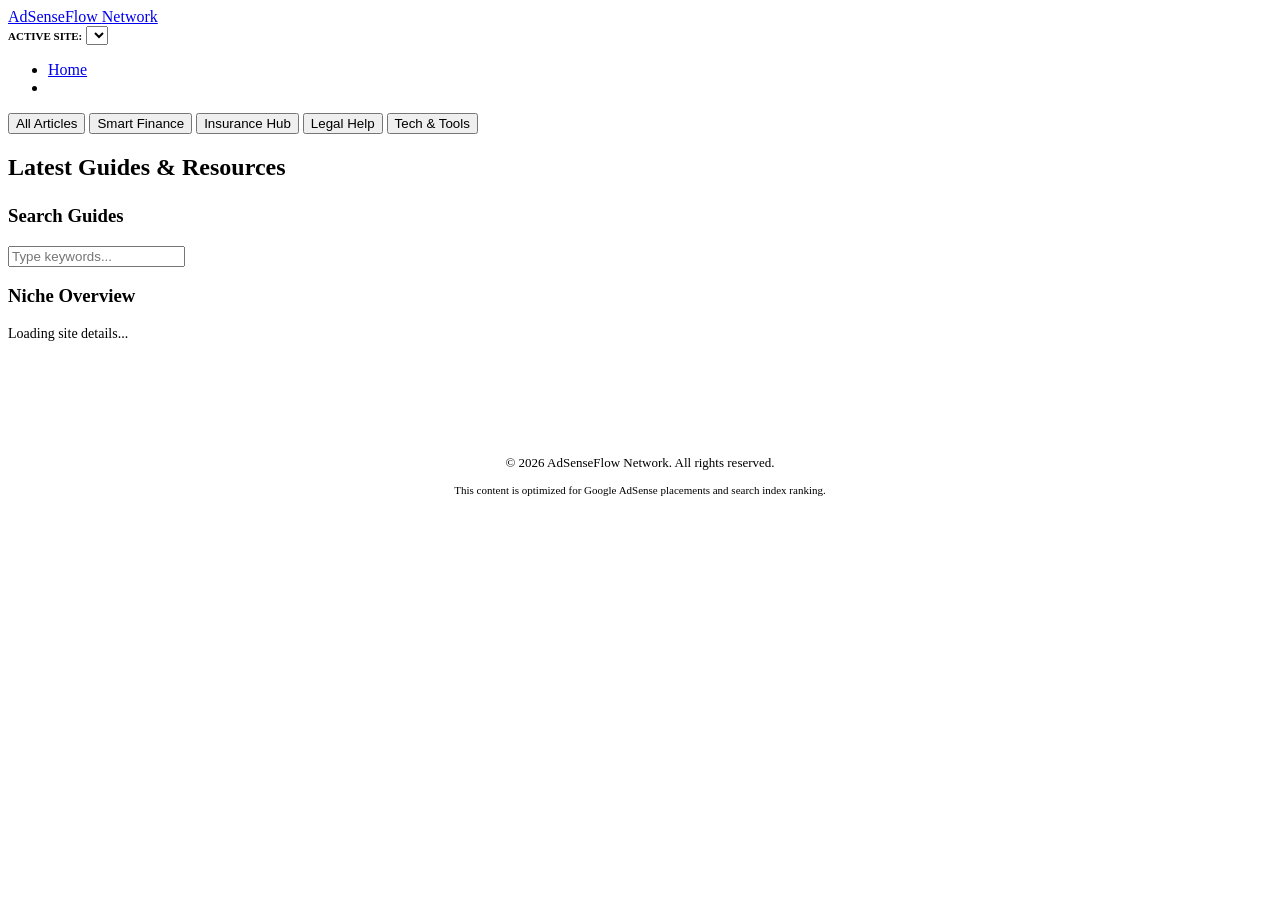
==== index.html @ 238f8517 "AutoPilot: update index.html" ====
<!DOCTYPE html>
<html lang="en">
<head>
  <meta charset="UTF-8">
  <meta name="viewport" content="width=device-width, initial-scale=1.0">
  <title>AdSenseFlow Network - Blog Portal</title>
  <link rel="stylesheet" href="blog.css">
  <link rel="preconnect" href="https://fonts.googleapis.com">
  <link rel="preconnect" href="https://fonts.gstatic.com" crossorigin>
  <link href="https://fonts.googleapis.com/css2?family=Inter:wght@400;500;600;700;800&display=swap" rel="stylesheet">
  <script src="data/keywords.js"></script>
  <script src="data/posts.js"></script>
  <script src="data/site-config.js" onerror="window.siteConfig=null;"></script>
</head>
<body>

  <!-- Blog Header -->
  <header>
    <div class="header-container">
      <a href="index.html" class="logo" id="site-logo">
        AdSenseFlow <span>Network</span>
      </a>

      <!-- Demo Tool: Toggle Between the 15 Network Sites -->
      <div class="site-selector-container">
        <span style="font-size: 11px; color: var(--text-muted); font-weight: 700;">ACTIVE SITE:</span>
        <select id="network-site-selector" class="site-select">
          <!-- Populated dynamically -->
        </select>
      </div>

      <nav>
        <ul class="nav-links">
          <li><a href="index.html">Home</a></li>
          <li><a href="admin.html" style="background: var(--secondary); color: white; padding: 6px 12px; border-radius: 6px; font-size: 13px;">Admin Panel</a></li>
        </ul>
      </nav>
    </div>
  </header>

  <!-- Main Grid Layout -->
  <main class="main-layout">
    <!-- Left Column: Posts List -->
    <section>
      <!-- Categories Filter -->
      <div class="category-filter" id="category-filter-container">
        <button class="cat-btn active" data-category="all">All Articles</button>
        <button class="cat-btn" data-category="finance">Smart Finance</button>
        <button class="cat-btn" data-category="insurance">Insurance Hub</button>
        <button class="cat-btn" data-category="legal">Legal Help</button>
        <button class="cat-btn" data-category="tech">Tech & Tools</button>
      </div>

      <h1 style="font-size: 24px; font-weight: 800; margin-bottom: 24px;" id="blog-category-heading">Latest Guides & Resources</h1>

      <!-- Posts Cards Grid -->
      <div class="posts-grid" id="posts-container">
        <!-- Loaded dynamically via JavaScript -->
      </div>
    </section>

    <!-- Right Column: Sidebar -->
    <aside class="sidebar">
      <!-- Search Widget -->
      <div class="widget search-widget">
        <h3 class="widget-title">Search Guides</h3>
        <input type="text" id="blog-search-input" placeholder="Type keywords...">
      </div>

      <!-- Top High-CPC Ad Slot -->
      <div class="adsense-placeholder sidebar-ad" id="sidebar-ad-slot">
        <!-- Dynamic Ad Banner -->
      </div>

      <!-- Niche Stats Widget -->
      <div class="widget">
        <h3 class="widget-title">Niche Overview</h3>
        <p style="font-size: 14px; color: var(--text-muted);" id="site-niche-description">
          Loading site details...
        </p>
      </div>
    </aside>
  </main>

  <footer style="text-align: center; padding: 40px 20px; border-top: 1px solid var(--border); color: var(--text-muted); font-size: 13px; background-color: white; margin-top: 60px;">
    <p>&copy; 2026 <span id="footer-site-name">AdSenseFlow Network</span>. All rights reserved.</p>
    <p style="margin-top: 8px; font-size: 11px;">This content is optimized for Google AdSense placements and search index ranking.</p>
  </footer>

  <!-- App logic script -->
  <script>
    // Global State
    let posts = [];
    let keywordsData = {};
    let currentSite = "";

    // Load DB Files
    try {
      const localPosts = JSON.parse(localStorage.getItem('local_generated_posts')) || [];
      posts = [...localPosts, ...(window.postsData || [])];
      keywordsData = window.keywordsData || {};
      
      initSelector();
      loadSite(currentSite);
    } catch (err) {
      console.error("Error loading blog data:", err);
    }

    // Initialize Network Selector
    function initSelector() {
      const selector = document.getElementById('network-site-selector');
      selector.innerHTML = "";
      
      // Get all 15 sites
      const allSites = [];
      Object.keys(keywordsData.user_assignments).forEach(user => {
        keywordsData.user_assignments[user].sites.forEach(siteName => {
          allSites.push({
            name: siteName,
            user: user,
            niche: keywordsData.user_assignments[user].niche
          });
        });
      });

      // Default site selection
      if (window.siteConfig && window.siteConfig.siteName) {
        currentSite = window.siteConfig.siteName;
        const selContainer = document.querySelector('.site-selector-container');
        if (selContainer) selContainer.style.display = 'none';
      } else {
        currentSite = localStorage.getItem('activeNetworkSite') || allSites[0].name;
      }

      allSites.forEach(s => {
        const opt = document.createElement('option');
        opt.value = s.name;
        opt.textContent = `${s.name} (${s.user})`;
        if (s.name === currentSite) opt.selected = true;
        selector.appendChild(opt);
      });

      selector.addEventListener('change', (e) => {
        currentSite = e.target.value;
        localStorage.setItem('activeNetworkSite', currentSite);
        loadSite(currentSite);
      });
    }

    // Load Specific Site Info and Posts
    function loadSite(siteName) {
      // Find site niche details
      let siteNiche = "finance";
      let siteUser = "User 1";
      Object.keys(keywordsData.user_assignments).forEach(user => {
        if (keywordsData.user_assignments[user].sites.includes(siteName)) {
          siteNiche = keywordsData.user_assignments[user].niche;
          siteUser = user;
        }
      });

      // Update Branding
      document.getElementById('site-logo').innerHTML = `${siteName.split(' ')[0]} <span>${siteName.split(' ').slice(1).join(' ') || 'Blog'}</span>`;
      document.getElementById('footer-site-name').textContent = siteName;
      document.getElementById('site-niche-description').innerHTML = `
        <strong>Niche:</strong> ${siteNiche.toUpperCase()}<br>
        <strong>Operator:</strong> ${siteUser} (US Resident)<br>
        <strong>Focus:</strong> High-CPC ad targets in the English-speaking market.
      `;

      // Load Site Ads
      renderSidebarAd(siteNiche);

      // Render Posts
      renderPosts(siteName);

      // Add Category Event Listeners
      const catButtons = document.querySelectorAll('.cat-btn');
      catButtons.forEach(btn => {
        btn.classList.remove('active');
        if (btn.dataset.category === 'all') btn.classList.add('active');
        
        btn.onclick = () => {
          catButtons.forEach(b => b.classList.remove('active'));
          btn.classList.add('active');
          renderPosts(siteName, btn.dataset.category);
        };
      });

      // Add Search Event Listener
      const searchInput = document.getElementById('blog-search-input');
      searchInput.oninput = (e) => {
        const query = e.target.value.toLowerCase();
        renderPosts(siteName, 'all', query);
      };
    }

    // Render Posts Cards
    function renderPosts(siteName, filterCategory = 'all', searchQuery = '') {
      const container = document.getElementById('posts-container');
      container.innerHTML = "";

      // Filter by Site Name
      let sitePosts = posts.filter(p => p.site === siteName);

      // Filter by Category
      if (filterCategory !== 'all') {
        sitePosts = sitePosts.filter(p => p.category === filterCategory);
      }

      // Filter by Search Query
      if (searchQuery) {
        sitePosts = sitePosts.filter(p => p.title.toLowerCase().includes(searchQuery) || p.excerpt.toLowerCase().includes(searchQuery));
      }

      if (sitePosts.length === 0) {
        container.innerHTML = `
          <div style="grid-column: 1/-1; text-align: center; padding: 40px; border: 1px dashed var(--border); border-radius: var(--radius); background: white;">
            <p style="color: var(--text-muted); font-size: 15px;">No articles posted on this site yet.</p>
            <p style="font-size: 12px; margin-top: 10px; color: var(--text-muted)">Activate AutoPilot or use the Admin Panel to write one!</p>
          </div>
        `;
        return;
      }

      sitePosts.forEach(post => {
        const card = document.createElement('div');
        card.className = "post-card";
        card.innerHTML = `
          <div class="post-card-body">
            <span class="post-tag">${post.category}</span>
            <a href="post.html?id=${post.id}" class="post-card-title">${post.title}</a>
            <p class="post-excerpt">${post.excerpt}</p>
            <div class="post-meta">
              <span>By ${post.author || post.user || 'Editorial Staff'}</span>
              <span>${post.readTime || '5 min read'}</span>
            </div>
          </div>
        `;
        container.appendChild(card);
      });
    }

    // Render Simulated High-CPC Ad
    function renderSidebarAd(niche) {
      const adSlot = document.getElementById('sidebar-ad-slot');
      
      const ads = {
        finance: {
          title: "SBA Loan Rates are Dropping - Compare 2026 Business Loans",
          desc: "Fast approval, low fixed rates for small business owners. Secure up to $500k in emergency government backing.",
          url: "www.business-funding-guide.org"
        },
        insurance: {
          title: "Lower Your Car Premium in Texas - Free 2-Min Rate Check",
          desc: "Drivers saving an average of $620/year. Enter zip code to compare top 6 local insurers instantly.",
          url: "www.texas-auto-rates.com"
        },
        legal: {
          title: "Camp Lejeune Water Settlement Claims - Free Lawyer Consultation",
          desc: "Veterans & family members diagnosed with cancer can claim substantial cash payouts. Act before deadline.",
          url: "www.lejeunesettlement-legal.com"
        },
        tech: {
          title: "Best Secure Cloud Hosting - Get 60% Off Business Plans",
          desc: "Enterprise NVMe SSD hosting with automatic daily backups, DDoS protection & 24/7 expert developer support.",
          url: "www.cloudstack-enterprise.com"
        }
      };

      const ad = ads[niche] || ads.finance;
      
      adSlot.innerHTML = `
        <div class="simulated-ad-title" onclick="alert('This is a simulated AdSense click. High CPC niche value: ${niche === 'legal' ? '$45.00' : '$15.00'}!')">
          ${ad.title}
        </div>
        <div class="simulated-ad-desc">${ad.desc}</div>
        <div class="simulated-ad-url">${ad.url}</div>
      `;
    }
  </script>
</body>
</html>
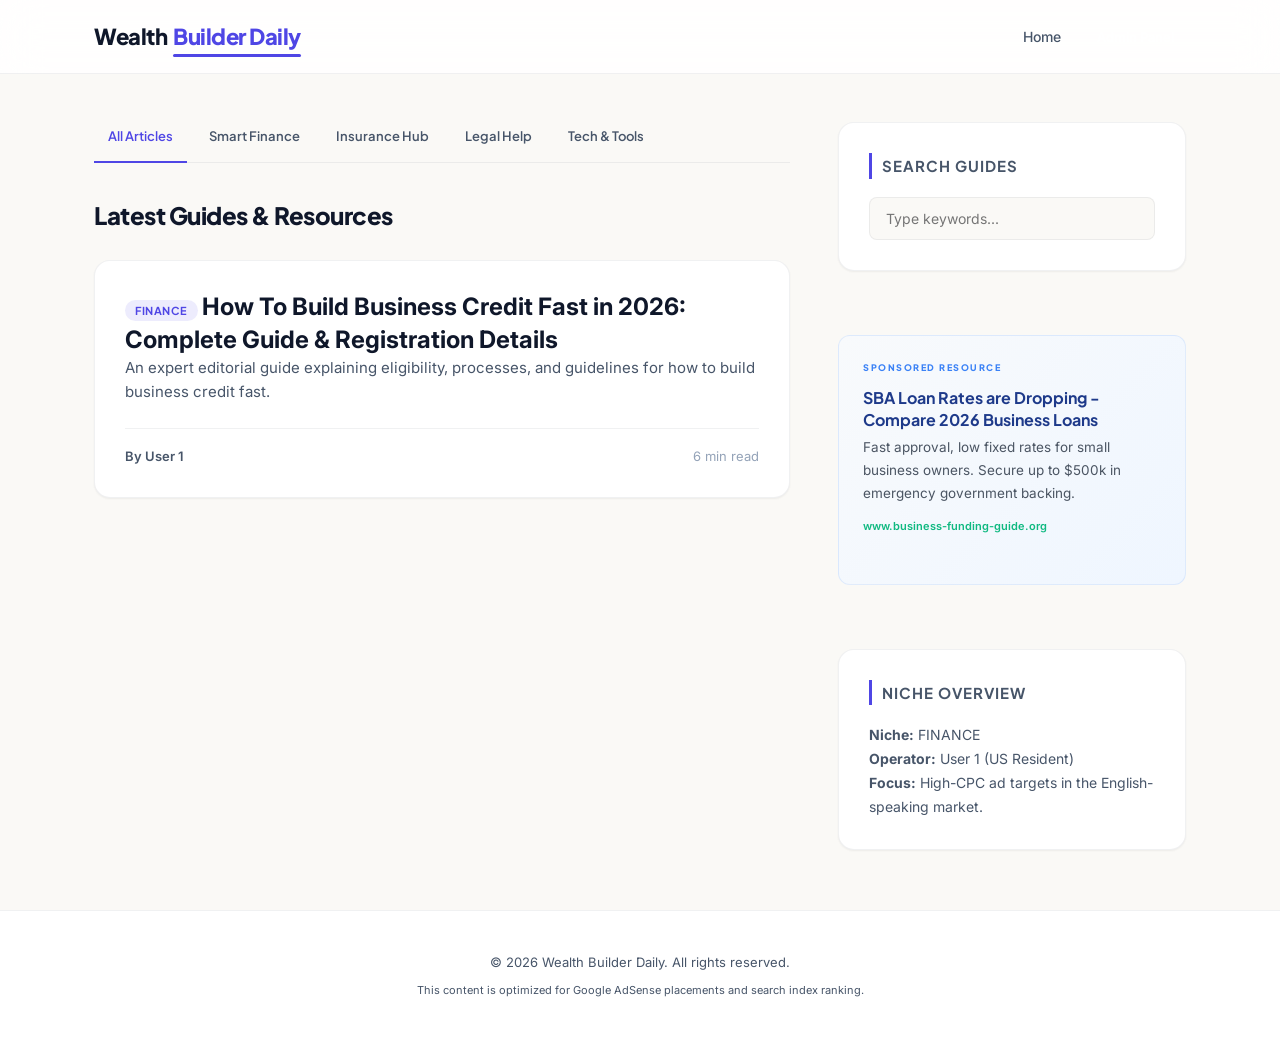
==== commit 6247259e: "AutoPilot: update index.html" ====
--- a/index.html
+++ b/index.html
@@ -11,6 +11,29 @@
   <script src="data/keywords.js"></script>
   <script src="data/posts.js"></script>
   <script src="data/site-config.js" onerror="window.siteConfig=null;"></script>
+  <script>
+    // Apply Vercel Site-Specific Theme Config dynamically
+    if (window.siteConfig) {
+      const root = document.documentElement;
+      if (window.siteConfig.primaryColor) {
+        root.style.setProperty('--primary', window.siteConfig.primaryColor);
+        root.style.setProperty('--primary-glow', window.siteConfig.primaryColor + '1a');
+        root.style.setProperty('--border-focus', window.siteConfig.primaryColor);
+      }
+      if (window.siteConfig.bgMain) {
+        root.style.setProperty('--bg-main', window.siteConfig.bgMain);
+      }
+      if (window.siteConfig.fontHeading) {
+        root.style.setProperty('--font-headings', window.siteConfig.fontHeading);
+      }
+      // Add layout class after DOM content loaded
+      document.addEventListener('DOMContentLoaded', () => {
+        if (window.siteConfig.layoutStyle) {
+          document.body.classList.add('layout-' + window.siteConfig.layoutStyle);
+        }
+      });
+    }
+  </script>
 </head>
 <body>
 
@@ -87,12 +110,53 @@
     <p style="margin-top: 8px; font-size: 11px;">This content is optimized for Google AdSense placements and search index ranking.</p>
   </footer>
 
-  <!-- App logic script -->
   <script>
     // Global State
     let posts = [];
     let keywordsData = {};
     let currentSite = "";
+
+    // 15개 사이트별 고유 디자인 테마 설정 (로컬 데모/어드민 환경에서도 실시간 반영되도록 동기화)
+    const SITE_DESIGN_THEMES = {
+      "Smart Wallet Guide": { primary: "#4f46e5", bg_main: "#faf9f6", font_headings: "'Plus Jakarta Sans'", layout: "modern" },
+      "Wealth Builder Daily": { primary: "#0f766e", bg_main: "#f4fcfb", font_headings: "'Outfit'", layout: "clean" },
+      "Federal Aid Center": { primary: "#1d4ed8", bg_main: "#f8fafc", font_headings: "'Inter'", layout: "classic" },
+      "Insurance Advisor US": { primary: "#047857", bg_main: "#f0fdf4", font_headings: "'Plus Jakarta Sans'", layout: "modern" },
+      "Premium Saver Blog": { primary: "#0369a1", bg_main: "#f0f9ff", font_headings: "'Outfit'", layout: "clean" },
+      "Care Cover Digest": { primary: "#0e7490", bg_main: "#f0fdfa", font_headings: "'Inter'", layout: "classic" },
+      "Justice Alert News": { primary: "#b91c1c", bg_main: "#fdf2f2", font_headings: "'Playfair Display', serif", layout: "serif" },
+      "Class Action Tracker": { primary: "#7c2d12", bg_main: "#fff7ed", font_headings: "'Merriweather', serif", layout: "serif" },
+      "Claim Rights Portal": { primary: "#1e293b", bg_main: "#fafafa", font_headings: "'Plus Jakarta Sans'", layout: "modern" },
+      "SaaS Finder Lab": { primary: "#6d28d9", bg_main: "#faf5ff", font_headings: "'Outfit'", layout: "clean" },
+      "Cloud Tech Review": { primary: "#0284c7", bg_main: "#f0f9ff", font_headings: "'Plus Jakarta Sans'", layout: "modern" },
+      "Secure Agency Blog": { primary: "#0f172a", bg_main: "#f8fafc", font_headings: "'Inter'", layout: "classic" },
+      "Side Income Engine": { primary: "#059669", bg_main: "#fafaf9", font_headings: "'Plus Jakarta Sans'", layout: "modern" },
+      "Passive Income Academy": { primary: "#b45309", bg_main: "#fffbeb", font_headings: "'Outfit'", layout: "clean" },
+      "Smart Dollar Hack": { primary: "#4f46e5", bg_main: "#f9fafb", font_headings: "'Inter'", layout: "classic" }
+    };
+
+    function applyDynamicTheme(theme) {
+      if (!theme) return;
+      const root = document.documentElement;
+      if (theme.primary) {
+        root.style.setProperty('--primary', theme.primary);
+        root.style.setProperty('--primary-glow', theme.primary + '1a');
+        root.style.setProperty('--border-focus', theme.primary);
+      }
+      if (theme.bg_main || theme.bgMain) {
+        root.style.setProperty('--bg-main', theme.bg_main || theme.bgMain);
+      }
+      if (theme.font_headings || theme.fontHeading) {
+        root.style.setProperty('--font-headings', theme.font_headings || theme.fontHeading);
+      }
+      
+      // 레이아웃 클래스 변경
+      document.body.className = document.body.className.replace(/\blayout-\S+/g, '');
+      const layout = theme.layout || theme.layoutStyle;
+      if (layout) {
+        document.body.classList.add('layout-' + layout);
+      }
+    }
 
     // Load DB Files
     try {
@@ -149,6 +213,12 @@
 
     // Load Specific Site Info and Posts
     function loadSite(siteName) {
+      // 실시간 테마 적용 (로컬 프리뷰 모드일 때 실행)
+      if (!window.siteConfig) {
+        const theme = SITE_DESIGN_THEMES[siteName];
+        applyDynamicTheme(theme);
+      }
+
       // Find site niche details
       let siteNiche = "finance";
       let siteUser = "User 1";
--- a/blog.css
+++ b/blog.css
@@ -0,0 +1,570 @@
+/* blog.css - Ultra Premium, Modern & Minimalist Editorial Design System (US Style) */
+@import url('https://fonts.googleapis.com/css2?family=Plus+Jakarta+Sans:wght@400;500;600;700;800&family=Inter:wght@400;500;600&display=swap');
+
+:root {
+  --font-headings: 'Plus Jakarta Sans', -apple-system, sans-serif;
+  --font-body: 'Inter', -apple-system, sans-serif;
+  
+  /* Color Palette: Modern US Editorial (Sleek Slate & Royal Indigo Accent) */
+  --bg-main: #faf9f6; /* Premium Warm Off-White */
+  --bg-card: #ffffff;
+  --text-primary: #0f172a; /* Deep Slate/Navy */
+  --text-muted: #475569; /* Muted Slate */
+  --text-light: #94a3b8;
+  --primary: #4f46e5; /* Indigo */
+  --primary-glow: rgba(79, 70, 229, 0.1);
+  --border: rgba(15, 23, 42, 0.06); /* Soft subtle borders */
+  --border-focus: #4f46e5;
+  
+  --radius-lg: 16px;
+  --radius-md: 12px;
+  --radius-sm: 8px;
+  
+  --shadow-sm: 0 1px 3px rgba(0, 0, 0, 0.02), 0 1px 2px rgba(0, 0, 0, 0.04);
+  --shadow-md: 0 10px 30px -10px rgba(15, 23, 42, 0.08);
+  --transition: all 0.3s cubic-bezier(0.16, 1, 0.3, 1);
+}
+
+* {
+  box-sizing: border-box;
+  margin: 0;
+  padding: 0;
+  -webkit-font-smoothing: antialiased;
+}
+
+body {
+  font-family: var(--font-body);
+  background-color: var(--bg-main);
+  color: var(--text-primary);
+  line-height: 1.7;
+}
+
+/* Premium Navigation Header */
+header {
+  background: rgba(255, 255, 255, 0.85);
+  backdrop-filter: blur(20px);
+  -webkit-backdrop-filter: blur(20px);
+  border-bottom: 1px solid var(--border);
+  position: sticky;
+  top: 0;
+  z-index: 100;
+  transition: var(--transition);
+}
+
+.header-container {
+  max-width: 1140px;
+  margin: 0 auto;
+  display: flex;
+  justify-content: space-between;
+  align-items: center;
+  padding: 18px 24px;
+}
+
+.logo {
+  font-family: var(--font-headings);
+  font-size: 22px;
+  font-weight: 800;
+  color: var(--text-primary);
+  text-decoration: none;
+  letter-spacing: -0.5px;
+  display: flex;
+  align-items: center;
+  gap: 6px;
+}
+
+.logo span {
+  color: var(--primary);
+  position: relative;
+}
+
+.logo span::after {
+  content: '';
+  position: absolute;
+  bottom: -2px;
+  left: 0;
+  width: 100%;
+  height: 3px;
+  background-color: var(--primary);
+  border-radius: 2px;
+}
+
+.nav-links {
+  display: flex;
+  align-items: center;
+  gap: 24px;
+  list-style: none;
+}
+
+.nav-links a {
+  text-decoration: none;
+  color: var(--text-muted);
+  font-size: 14px;
+  font-weight: 500;
+  transition: var(--transition);
+}
+
+.nav-links a:hover {
+  color: var(--primary);
+}
+
+.site-selector-container {
+  display: flex;
+  align-items: center;
+  gap: 8px;
+  background: rgba(15, 23, 42, 0.03);
+  padding: 6px 14px;
+  border-radius: 30px;
+  border: 1px solid var(--border);
+}
+
+.site-select {
+  border: none;
+  background: transparent;
+  font-family: var(--font-headings);
+  font-weight: 700;
+  font-size: 12px;
+  color: var(--text-primary);
+  outline: none;
+  cursor: pointer;
+}
+
+/* Page Layout */
+.main-layout {
+  max-width: 1140px;
+  margin: 48px auto;
+  padding: 0 24px;
+  display: grid;
+  grid-template-columns: 8fr 4fr;
+  gap: 48px;
+}
+
+@media (max-width: 968px) {
+  .main-layout {
+    grid-template-columns: 1fr;
+    gap: 32px;
+    margin: 24px auto;
+  }
+}
+
+/* Category Menu Styles */
+.category-filter {
+  display: flex;
+  gap: 8px;
+  margin-bottom: 32px;
+  flex-wrap: wrap;
+  border-bottom: 1px solid var(--border);
+  padding-bottom: 12px;
+}
+
+.cat-btn {
+  padding: 6px 14px;
+  background-color: transparent;
+  border: none;
+  color: var(--text-muted);
+  font-family: var(--font-headings);
+  font-size: 13px;
+  font-weight: 600;
+  cursor: pointer;
+  transition: var(--transition);
+  position: relative;
+}
+
+.cat-btn::after {
+  content: '';
+  position: absolute;
+  bottom: -13px;
+  left: 0;
+  width: 100%;
+  height: 2px;
+  background-color: var(--primary);
+  transform: scaleX(0);
+  transition: var(--transition);
+}
+
+.cat-btn.active {
+  color: var(--primary);
+}
+
+.cat-btn.active::after {
+  transform: scaleX(1);
+}
+
+.cat-btn:hover {
+  color: var(--primary);
+}
+
+/* Headline Typography */
+h1, h2, h3, h4 {
+  font-family: var(--font-headings);
+  letter-spacing: -0.5px;
+  color: var(--text-primary);
+}
+
+/* Premium Post Cards Grid */
+.posts-grid {
+  display: grid;
+  grid-template-columns: 1fr;
+  gap: 32px;
+}
+
+.post-card {
+  background-color: var(--bg-card);
+  border-radius: var(--radius-lg);
+  border: 1px solid var(--border);
+  overflow: hidden;
+  box-shadow: var(--shadow-sm);
+  transition: var(--transition);
+  display: flex;
+  flex-direction: column;
+  padding: 30px;
+}
+
+.post-card:hover {
+  transform: translateY(-4px);
+  box-shadow: var(--shadow-md);
+  border-color: rgba(79, 70, 229, 0.15);
+}
+
+.post-tag {
+  align-self: flex-start;
+  padding: 4px 10px;
+  border-radius: 30px;
+  font-family: var(--font-headings);
+  font-size: 11px;
+  text-transform: uppercase;
+  font-weight: 700;
+  background-color: var(--primary-glow);
+  color: var(--primary);
+  margin-bottom: 16px;
+  letter-spacing: 0.5px;
+}
+
+.post-card-title {
+  font-size: 24px;
+  font-weight: 700;
+  margin-bottom: 12px;
+  line-height: 1.35;
+  color: var(--text-primary);
+  text-decoration: none;
+  transition: var(--transition);
+}
+
+.post-card-title:hover {
+  color: var(--primary);
+}
+
+.post-excerpt {
+  color: var(--text-muted);
+  font-size: 15px;
+  margin-bottom: 24px;
+  line-height: 1.6;
+}
+
+.post-meta {
+  display: flex;
+  justify-content: space-between;
+  font-size: 13px;
+  color: var(--text-light);
+  border-top: 1px solid var(--border);
+  padding-top: 16px;
+  align-items: center;
+}
+
+.post-meta span:first-child {
+  font-weight: 600;
+  color: var(--text-muted);
+}
+
+/* Elegant Sidebar Widget styling */
+.sidebar {
+  display: flex;
+  flex-direction: column;
+  gap: 32px;
+}
+
+.widget {
+  background-color: var(--bg-card);
+  border-radius: var(--radius-lg);
+  border: 1px solid var(--border);
+  padding: 30px;
+  box-shadow: var(--shadow-sm);
+}
+
+.widget-title {
+  font-size: 15px;
+  font-weight: 700;
+  text-transform: uppercase;
+  letter-spacing: 1px;
+  color: var(--text-muted);
+  margin-bottom: 18px;
+  border-left: 3px solid var(--primary);
+  padding-left: 10px;
+}
+
+.search-widget input {
+  width: 100%;
+  padding: 12px 16px;
+  border-radius: var(--radius-sm);
+  border: 1px solid var(--border);
+  font-family: inherit;
+  font-size: 14px;
+  background: var(--bg-main);
+  transition: var(--transition);
+}
+
+.search-widget input:focus {
+  outline: none;
+  background: #ffffff;
+  border-color: var(--primary);
+  box-shadow: 0 0 0 3px var(--primary-glow);
+}
+
+/* Premium Native-Style Simulated Ad slots */
+.adsense-placeholder {
+  background: linear-gradient(135deg, #f8fafc, #eff6ff);
+  border: 1px solid rgba(59, 130, 246, 0.12);
+  border-radius: var(--radius-md);
+  padding: 24px;
+  position: relative;
+  overflow: hidden;
+  margin: 32px 0;
+  display: flex;
+  flex-direction: column;
+}
+
+.adsense-placeholder::before {
+  content: "Sponsored Resource";
+  font-family: var(--font-headings);
+  font-size: 9px;
+  color: #3b82f6;
+  text-transform: uppercase;
+  letter-spacing: 1.5px;
+  font-weight: 800;
+  margin-bottom: 12px;
+  display: block;
+}
+
+.adsense-placeholder.sidebar-ad {
+  min-height: 250px;
+}
+
+.adsense-placeholder.article-ad {
+  background: linear-gradient(135deg, #fffbeb, #fffbeb);
+  border: 1px solid rgba(217, 119, 6, 0.15);
+}
+
+.adsense-placeholder.article-ad::before {
+  content: "RECOMMENDED SOLUTION";
+  color: #d97706;
+}
+
+.simulated-ad-title {
+  font-family: var(--font-headings);
+  font-size: 16px;
+  font-weight: 700;
+  color: #1e3a8a;
+  margin-bottom: 6px;
+  cursor: pointer;
+  line-height: 1.35;
+}
+.simulated-ad-title:hover {
+  color: var(--primary);
+  text-decoration: underline;
+}
+.simulated-ad-desc {
+  font-size: 13.5px;
+  color: #4b5563;
+  margin-bottom: 12px;
+}
+.simulated-ad-url {
+  font-size: 11px;
+  color: #10b981;
+  font-weight: 600;
+}
+
+/* Clean Editorial Article Page */
+.article-container {
+  background-color: var(--bg-card);
+  border-radius: var(--radius-lg);
+  border: 1px solid var(--border);
+  padding: 50px;
+  box-shadow: var(--shadow-sm);
+}
+
+@media (max-width: 768px) {
+  .article-container {
+    padding: 24px;
+  }
+}
+
+.article-header {
+  margin-bottom: 36px;
+  border-bottom: 1px solid var(--border);
+  padding-bottom: 28px;
+}
+
+.article-title {
+  font-size: 36px;
+  font-weight: 800;
+  color: var(--text-primary);
+  line-height: 1.25;
+  margin-bottom: 20px;
+  letter-spacing: -1px;
+}
+
+.article-meta-info {
+  display: flex;
+  gap: 20px;
+  color: var(--text-light);
+  font-size: 14px;
+  flex-wrap: wrap;
+  align-items: center;
+}
+
+.author-badge {
+  display: flex;
+  align-items: center;
+  gap: 8px;
+  font-weight: 600;
+  color: var(--text-muted);
+}
+
+.editorial-status {
+  padding: 2px 10px;
+  background-color: #ecfdf5;
+  color: #065f46;
+  border-radius: 30px;
+  font-size: 11px;
+  font-weight: 700;
+  text-transform: uppercase;
+}
+
+/* TOC (Table of Contents) Premium Styling */
+.toc-box {
+  background-color: var(--bg-main);
+  border: 1px solid var(--border);
+  border-radius: var(--radius-md);
+  padding: 24px;
+  margin: 36px 0;
+}
+.toc-title {
+  font-family: var(--font-headings);
+  font-weight: 800;
+  font-size: 14px;
+  text-transform: uppercase;
+  letter-spacing: 0.5px;
+  margin-bottom: 14px;
+  color: var(--text-primary);
+}
+.toc-list {
+  list-style: none;
+  padding-left: 0;
+}
+.toc-list li {
+  margin-bottom: 10px;
+  position: relative;
+  padding-left: 14px;
+}
+.toc-list li::before {
+  content: "→";
+  position: absolute;
+  left: 0;
+  color: var(--primary);
+  font-weight: 600;
+}
+.toc-list a {
+  color: var(--primary);
+  text-decoration: none;
+  font-size: 14px;
+  font-weight: 500;
+  transition: var(--transition);
+}
+.toc-list a:hover {
+  color: var(--text-primary);
+  text-decoration: underline;
+}
+
+/* Rich text elements inside article */
+.article-body p {
+  margin-bottom: 24px;
+  font-size: 16.5px;
+  line-height: 1.8;
+  color: #334155; /* Neutral Dark Slate */
+}
+
+.article-body h2 {
+  font-size: 24px;
+  font-weight: 800;
+  margin-top: 48px;
+  margin-bottom: 18px;
+  color: var(--text-primary);
+}
+
+.article-body h3 {
+  font-size: 19px;
+  font-weight: 700;
+  margin-top: 32px;
+  margin-bottom: 14px;
+  color: var(--text-primary);
+}
+
+.article-body table {
+  width: 100%;
+  border-collapse: collapse;
+  margin: 32px 0;
+  box-shadow: var(--shadow-sm);
+  border-radius: var(--radius-sm);
+  overflow: hidden;
+  border: 1px solid var(--border);
+}
+
+.article-body th, .article-body td {
+  padding: 14px 18px;
+  text-align: left;
+  border-bottom: 1px solid var(--border);
+  font-size: 14.5px;
+}
+
+.article-body th {
+  background-color: var(--bg-main);
+  font-weight: 700;
+  font-family: var(--font-headings);
+  color: var(--text-primary);
+}
+
+.article-body ul, .article-body ol {
+  margin-bottom: 24px;
+  padding-left: 28px;
+}
+
+.article-body li {
+  margin-bottom: 10px;
+  color: #334155;
+  font-size: 16px;
+}
+
+/* FAQ section */
+.faq-item {
+  border: 1px solid var(--border);
+  border-radius: var(--radius-md);
+  padding: 20px;
+  margin-bottom: 18px;
+  background-color: var(--bg-main);
+  transition: var(--transition);
+}
+.faq-item:hover {
+  border-color: rgba(79, 70, 229, 0.12);
+  background-color: #ffffff;
+}
+.faq-item h3 {
+  font-size: 16px !important;
+  margin-top: 0 !important;
+  margin-bottom: 8px !important;
+  color: var(--text-primary);
+  font-weight: 700;
+}
+.faq-item p {
+  margin-bottom: 0 !important;
+  font-size: 14.5px !important;
+  color: var(--text-muted);
+}
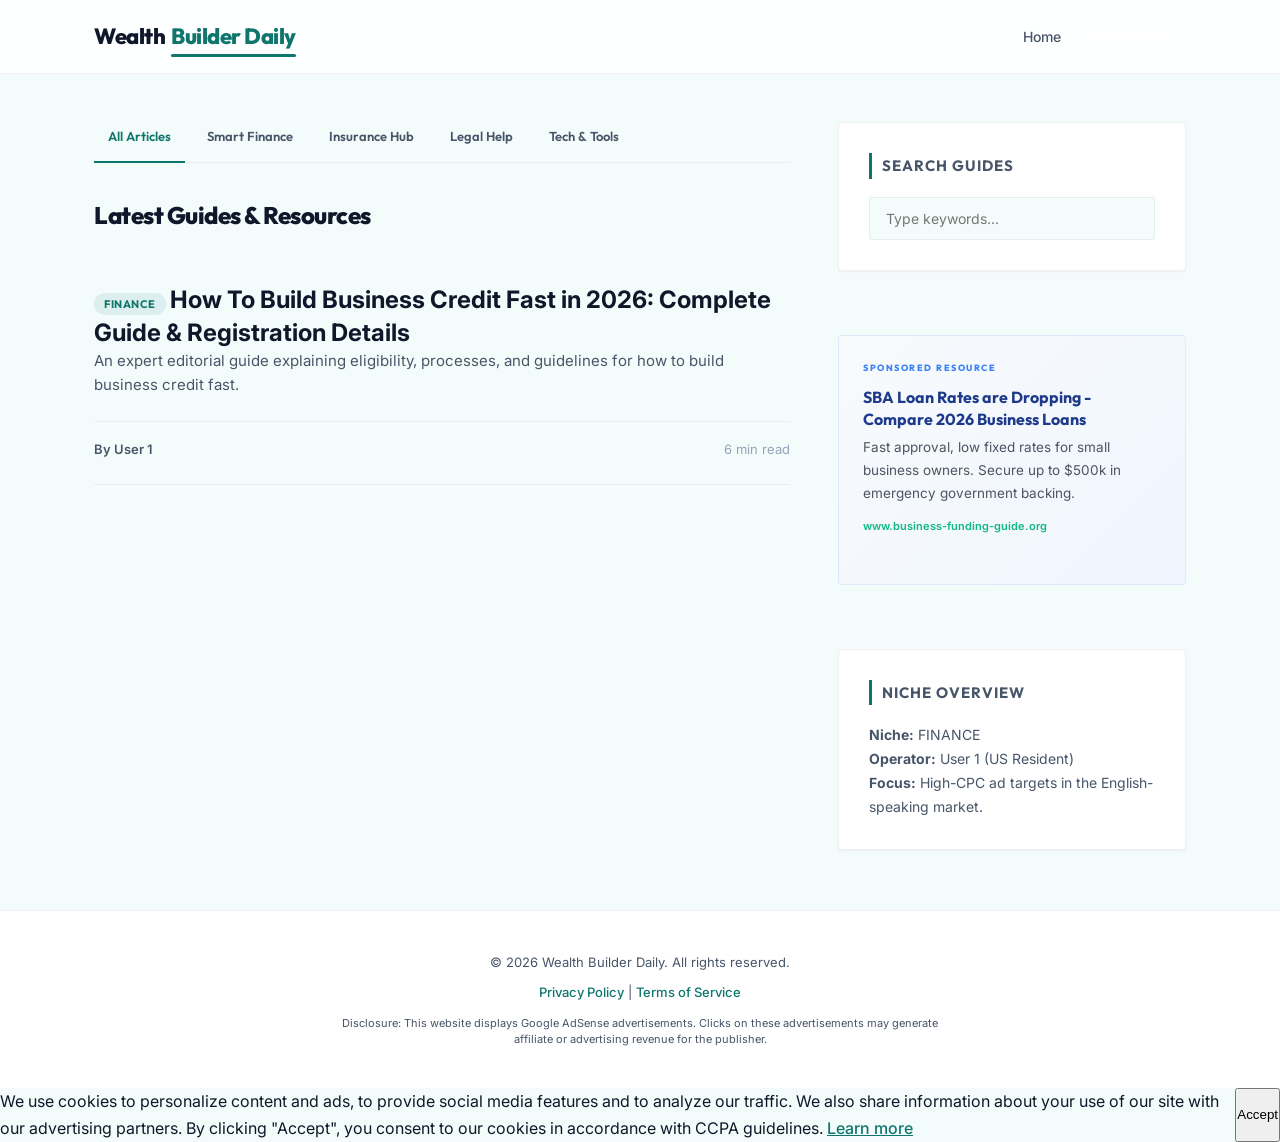
==== commit 43ab47a4: "AutoPilot: update index.html" ====
--- a/index.html
+++ b/index.html
@@ -107,7 +107,8 @@
 
   <footer style="text-align: center; padding: 40px 20px; border-top: 1px solid var(--border); color: var(--text-muted); font-size: 13px; background-color: white; margin-top: 60px;">
     <p>&copy; 2026 <span id="footer-site-name">AdSenseFlow Network</span>. All rights reserved.</p>
-    <p style="margin-top: 8px; font-size: 11px;">This content is optimized for Google AdSense placements and search index ranking.</p>
+    <p style="margin-top: 8px;"><a href="privacy.html" style="color: var(--primary); text-decoration: none; font-weight: 500;">Privacy Policy</a> | <a href="terms.html" style="color: var(--primary); text-decoration: none; font-weight: 500;">Terms of Service</a></p>
+    <p style="margin-top: 12px; font-size: 11px; max-width: 600px; margin-left: auto; margin-right: auto; line-height: 1.5;">Disclosure: This website displays Google AdSense advertisements. Clicks on these advertisements may generate affiliate or advertising revenue for the publisher.</p>
   </footer>
 
   <script>
@@ -348,6 +349,28 @@
         <div class="simulated-ad-url">${ad.url}</div>
       `;
     }
+
+    // Cookie Consent Handlers
+    document.addEventListener('DOMContentLoaded', () => {
+      if (!localStorage.getItem('cookie_consent_accepted')) {
+        document.getElementById('cookie-consent-banner').style.display = 'flex';
+      }
+    });
+
+    function acceptCookies() {
+      localStorage.setItem('cookie_consent_accepted', 'true');
+      const banner = document.getElementById('cookie-consent-banner');
+      banner.style.opacity = '0';
+      setTimeout(() => {
+        banner.style.display = 'none';
+      }, 300);
+    }
   </script>
+
+  <!-- California Cookie Consent Banner -->
+  <div class="cookie-banner" id="cookie-consent-banner" style="display: none;">
+    <p>We use cookies to personalize content and ads, to provide social media features and to analyze our traffic. We also share information about your use of our site with our advertising partners. By clicking "Accept", you consent to our cookies in accordance with CCPA guidelines. <a href="privacy.html" style="color: var(--primary); text-decoration: underline; font-weight: 500;">Learn more</a></p>
+    <button onclick="acceptCookies()">Accept</button>
+  </div>
 </body>
 </html>
--- a/blog.css
+++ b/blog.css
@@ -1,5 +1,5 @@
 /* blog.css - Ultra Premium, Modern & Minimalist Editorial Design System (US Style) */
-@import url('https://fonts.googleapis.com/css2?family=Plus+Jakarta+Sans:wght@400;500;600;700;800&family=Inter:wght@400;500;600&display=swap');
+@import url('https://fonts.googleapis.com/css2?family=Plus+Jakarta+Sans:wght@400;500;600;700;800&family=Outfit:wght@400;500;600;700;800&family=Inter:wght@400;500;600;700;800&family=Playfair+Display:ital,wght@0,400;0,700;1,400&family=Merriweather:ital,wght@0,300;0,700;1,300&display=swap');
 
 :root {
   --font-headings: 'Plus Jakarta Sans', -apple-system, sans-serif;
@@ -568,3 +568,95 @@
   font-size: 14.5px !important;
   color: var(--text-muted);
 }
+
+/* --- Layout Variations for 15-Site Network --- */
+/* Clean Layout Style */
+body.layout-clean {
+  --radius-lg: 4px;
+  --radius-md: 4px;
+  --radius-sm: 2px;
+}
+body.layout-clean .post-card {
+  border: none;
+  border-bottom: 1px solid var(--border);
+  border-radius: 0;
+  padding: 24px 0;
+  box-shadow: none;
+  background: transparent;
+}
+body.layout-clean .post-card:hover {
+  transform: none;
+  box-shadow: none;
+  border-bottom-color: var(--primary);
+}
+
+/* Classic Layout Style */
+body.layout-classic {
+  --radius-lg: 0px;
+  --radius-md: 0px;
+  --radius-sm: 0px;
+}
+body.layout-classic .post-card {
+  border: 2px solid var(--text-primary);
+  box-shadow: 4px 4px 0px var(--text-primary);
+}
+body.layout-classic .post-card:hover {
+  transform: translate(-2px, -2px);
+  box-shadow: 6px 6px 0px var(--text-primary);
+}
+
+/* Serif Layout Style */
+body.layout-serif {
+  --font-body: 'Merriweather', Georgia, serif;
+}
+body.layout-serif .post-card {
+  border: 1px solid rgba(0,0,0,0.08);
+  border-radius: 8px;
+  background-color: #fff;
+}
+body.layout-serif .article-container {
+  font-family: 'Merriweather', Georgia, serif;
+  line-height: 1.9;
+}
+
+/* Premium Niche-Specific Disclaimer Box */
+.niche-disclaimer-box {
+  background-color: #fffbeb;
+  border-left: 4px solid #d97706;
+  padding: 16px 20px;
+  border-radius: 8px;
+  margin-bottom: 28px;
+  font-size: 13.5px;
+  color: #78350f;
+  line-height: 1.6;
+}
+.niche-disclaimer-box.legal {
+  background-color: #fef2f2;
+  border-left-color: #ef4444;
+  color: #991b1b;
+}
+.niche-disclaimer-box.finance {
+  background-color: #f0fdf4;
+  border-left-color: #22c55e;
+  color: #166534;
+}
+.niche-disclaimer-box.insurance {
+  background-color: #f0f9ff;
+  border-left-color: #0ea5e9;
+  color: #075985;
+}
+.niche-disclaimer-box.tech {
+  background-color: #f8fafc;
+  border-left-color: #64748b;
+  color: #334155;
+}
+.niche-disclaimer-box strong {
+  display: block;
+  margin-bottom: 4px;
+  font-weight: 700;
+  text-transform: uppercase;
+  font-size: 11.5px;
+  letter-spacing: 0.5px;
+}
+
+
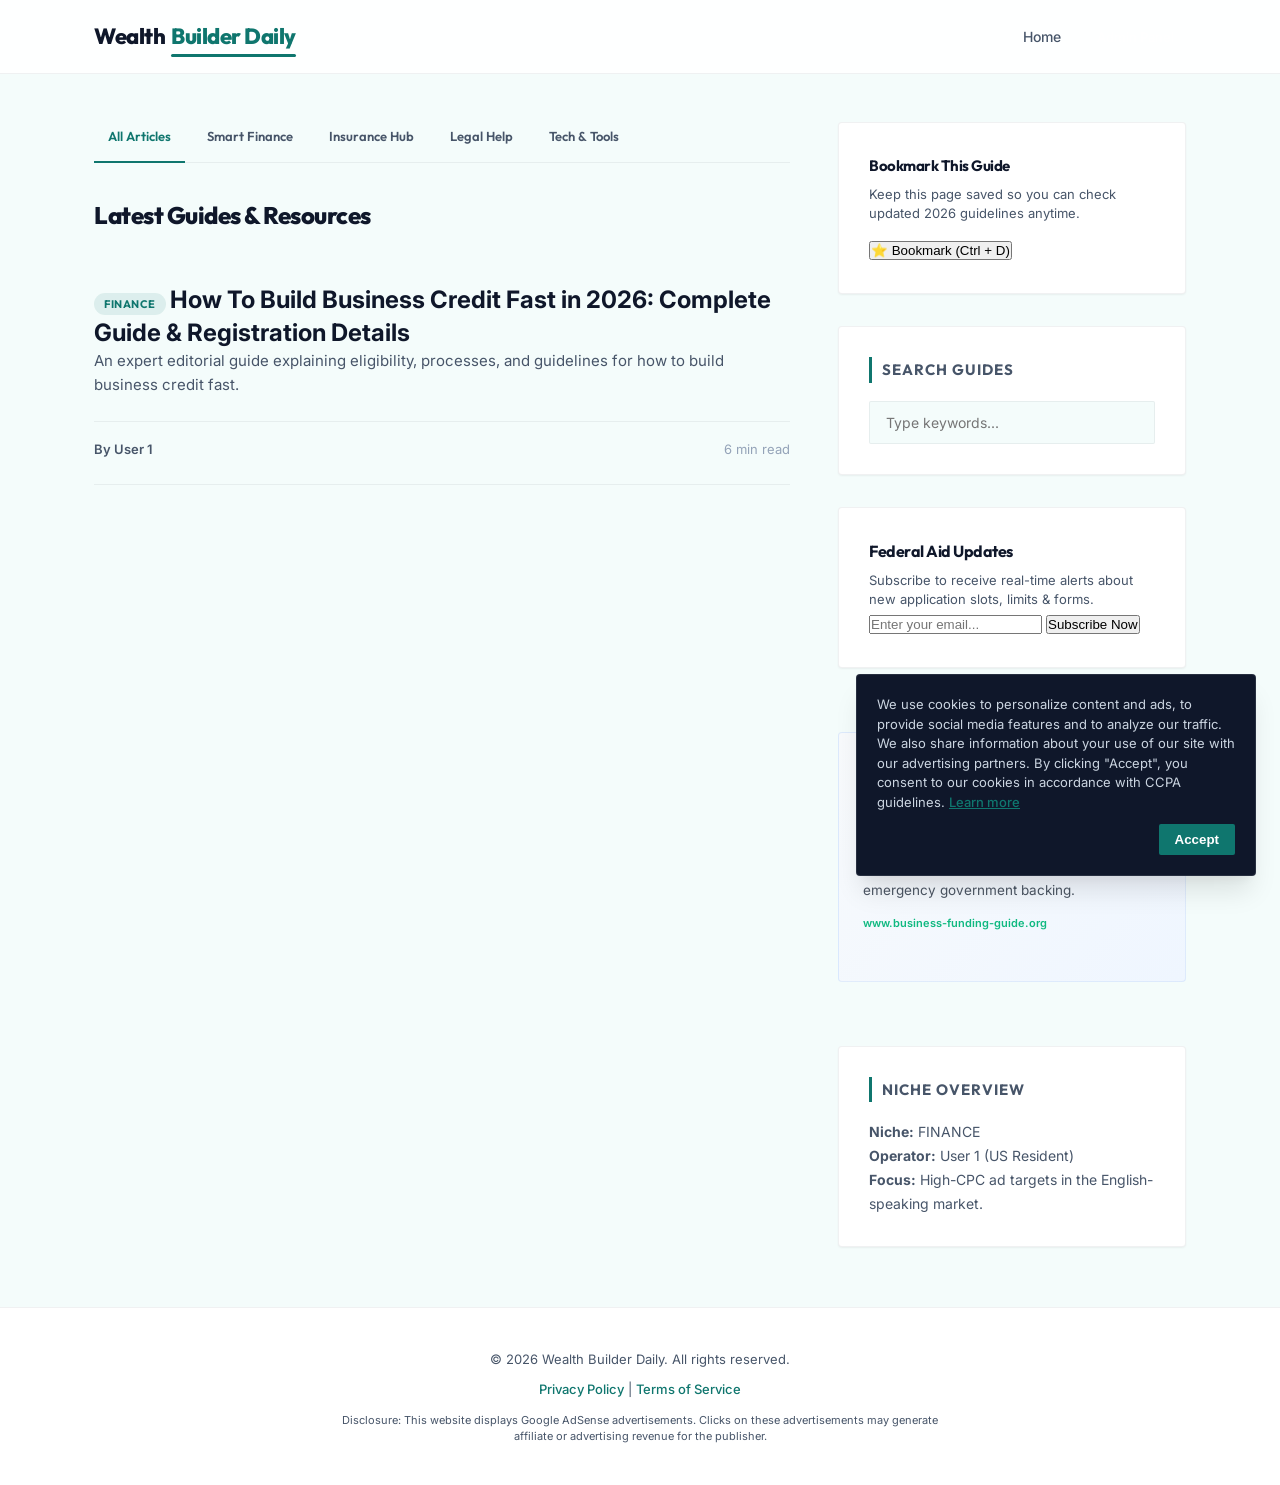
==== commit e797f20c: "AutoPilot: update index.html" ====
--- a/index.html
+++ b/index.html
@@ -84,10 +84,29 @@
 
     <!-- Right Column: Sidebar -->
     <aside class="sidebar">
+      <!-- Bookmark Widget -->
+      <div class="widget bookmark-widget">
+        <h3 style="font-size: 15px; font-weight: 700; color: var(--text-primary); margin-bottom: 6px;">Bookmark This Guide</h3>
+        <p style="font-size: 13px; color: var(--text-muted); margin-bottom: 12px; line-height: 1.5;">Keep this page saved so you can check updated 2026 guidelines anytime.</p>
+        <button class="btn-bookmark" onclick="addBookmarkAlert()">
+          ⭐ Bookmark (Ctrl + D)
+        </button>
+      </div>
+
       <!-- Search Widget -->
       <div class="widget search-widget">
         <h3 class="widget-title">Search Guides</h3>
         <input type="text" id="blog-search-input" placeholder="Type keywords...">
+      </div>
+
+      <!-- Newsletter/Subscription Widget -->
+      <div class="widget newsletter-widget">
+        <h3 style="font-size: 16px; font-weight: 700; color: var(--text-primary); margin-bottom: 6px;">Federal Aid Updates</h3>
+        <p style="font-size: 13px; color: var(--text-muted); line-height: 1.5;">Subscribe to receive real-time alerts about new application slots, limits & forms.</p>
+        <div class="newsletter-form">
+          <input type="email" class="newsletter-input" id="newsletter-email-input" placeholder="Enter your email...">
+          <button class="btn-subscribe" onclick="handleSubscribe()">Subscribe Now</button>
+        </div>
       </div>
 
       <!-- Top High-CPC Ad Slot -->
@@ -350,6 +369,23 @@
       `;
     }
 
+    // Bookmark Alert Handler
+    function addBookmarkAlert() {
+      alert("To bookmark this site, please press Ctrl + D (or Cmd + D on Mac) in your browser.");
+    }
+
+    // Subscribe Handler
+    function handleSubscribe() {
+      const emailInput = document.getElementById('newsletter-email-input');
+      const email = emailInput.value.trim();
+      if (!email) {
+        alert("Please enter a valid email address.");
+        return;
+      }
+      alert(`Thank you for subscribing! Free federal aid updates will be sent to: ${email}`);
+      emailInput.value = "";
+    }
+
     // Cookie Consent Handlers
     document.addEventListener('DOMContentLoaded', () => {
       if (!localStorage.getItem('cookie_consent_accepted')) {
--- a/blog.css
+++ b/blog.css
@@ -619,44 +619,592 @@
   line-height: 1.9;
 }
 
-/* Premium Niche-Specific Disclaimer Box */
+/* Premium Niche-Specific Disclaimer Box with Icons */
 .niche-disclaimer-box {
-  background-color: #fffbeb;
-  border-left: 4px solid #d97706;
-  padding: 16px 20px;
-  border-radius: 8px;
-  margin-bottom: 28px;
-  font-size: 13.5px;
+  background: #ffffff;
+  border: 1px solid rgba(15, 23, 42, 0.08);
+  border-left: 5px solid #64748b;
+  padding: 24px;
+  border-radius: 12px;
+  margin: 32px 0;
+  font-size: 14px;
+  color: #334155;
+  line-height: 1.65;
+  box-shadow: 0 4px 20px rgba(15, 23, 42, 0.02);
+  position: relative;
+  padding-left: 54px;
+}
+
+.niche-disclaimer-box::before {
+  content: "";
+  position: absolute;
+  top: 22px;
+  left: 20px;
+  width: 24px;
+  height: 24px;
+  background-repeat: no-repeat;
+  background-size: contain;
+  background-position: center;
+}
+
+.niche-disclaimer-box.legal {
+  background: linear-gradient(135deg, #fffcfc, #fef2f2);
+  border-left-color: #dc2626;
+  border-color: rgba(220, 38, 38, 0.1);
+  color: #7f1d1d;
+}
+.niche-disclaimer-box.legal::before {
+  background-image: url("data:image/svg+xml,%3Csvg xmlns='http://www.w3.org/2000/svg' fill='none' viewBox='0 0 24 24' stroke='%23dc2626' stroke-width='2'%3E%3Cpath stroke-linecap='round' stroke-linejoin='round' d='M3 6l3 1m0 0l-3 9a5.002 5.002 0 006.001 0M6 7l3 9M6 7h3.5m3 0H20m0-3l3 1m0 0l-3 9a5.002 5.002 0 006.001 0M20 7l3 9M20 7H16.5M12 3v18m0-18L9 6m3-3l3 3'/%3E%3C/svg%3E");
+}
+
+.niche-disclaimer-box.finance {
+  background: linear-gradient(135deg, #fbfdfb, #f0fdf4);
+  border-left-color: #16a34a;
+  border-color: rgba(22, 163, 74, 0.1);
+  color: #14532d;
+}
+.niche-disclaimer-box.finance::before {
+  background-image: url("data:image/svg+xml,%3Csvg xmlns='http://www.w3.org/2000/svg' fill='none' viewBox='0 0 24 24' stroke='%2316a34a' stroke-width='2'%3E%3Cpath stroke-linecap='round' stroke-linejoin='round' d='M12 8c-1.657 0-3 .895-3 2s1.343 2 3 2 3 .895 3 2-1.343 2-3 2m0-8c1.11 0 2.08.402 2.599 1M12 8V7m0 1v8m0 0v1m0-1c-1.11 0-2.08-.402-2.599-1M21 12a9 9 0 11-18 0 9 9 0 0118 0z'/%3E%3C/svg%3E");
+}
+
+.niche-disclaimer-box.insurance {
+  background: linear-gradient(135deg, #fbfdff, #f0f9ff);
+  border-left-color: #0284c7;
+  border-color: rgba(2, 132, 199, 0.1);
+  color: #0c4a6e;
+}
+.niche-disclaimer-box.insurance::before {
+  background-image: url("data:image/svg+xml,%3Csvg xmlns='http://www.w3.org/2000/svg' fill='none' viewBox='0 0 24 24' stroke='%230284c7' stroke-width='2'%3E%3Cpath stroke-linecap='round' stroke-linejoin='round' d='M9 12l2 2 4-4m5.618-4.016A11.955 11.955 0 0112 2.944a11.955 11.955 0 01-8.618 3.04A12.02 12.02 0 003 9c0 5.591 3.824 10.29 9 11.622 5.176-1.332 9-6.03 9-11.622 0-1.042-.133-2.052-.382-3.016z'/%3E%3C/svg%3E");
+}
+
+.niche-disclaimer-box.tech {
+  background: linear-gradient(135deg, #fafbfc, #f8fafc);
+  border-left-color: #475569;
+  border-color: rgba(71, 85, 105, 0.1);
+  color: #1e293b;
+}
+.niche-disclaimer-box.tech::before {
+  background-image: url("data:image/svg+xml,%3Csvg xmlns='http://www.w3.org/2000/svg' fill='none' viewBox='0 0 24 24' stroke='%23475569' stroke-width='2'%3E%3Cpath stroke-linecap='round' stroke-linejoin='round' d='M9.75 17L9 20l-1 1h8l-1-1-.75-3M3 13h18M5 17h14a2 2 0 002-2V5a2 2 0 00-2-2H5a2 2 0 00-2 2v10a2 2 0 002 2z'/%3E%3C/svg%3E");
+}
+
+.niche-disclaimer-box strong {
+  display: block;
+  margin-bottom: 6px;
+  font-weight: 800;
+  text-transform: uppercase;
+  font-size: 12px;
+  letter-spacing: 0.8px;
+  color: inherit;
+}
+
+/* Cookie Consent Banner */
+.cookie-banner {
+  position: fixed;
+  bottom: 24px;
+  right: 24px;
+  max-width: 400px;
+  background-color: #0f172a;
+  color: #ffffff;
+  padding: 20px;
+  border-radius: var(--radius-md);
+  box-shadow: 0 20px 25px -5px rgba(0, 0, 0, 0.1), 0 10px 10px -5px rgba(0, 0, 0, 0.04);
+  z-index: 1000;
+  display: flex;
+  flex-direction: column;
+  gap: 12px;
+  border: 1px solid rgba(255, 255, 255, 0.1);
+  font-size: 13px;
+  line-height: 1.5;
+  transition: opacity 0.3s ease;
+}
+.cookie-banner p {
+  color: #cbd5e1;
+}
+.cookie-banner button {
+  background-color: var(--primary);
+  color: white;
+  border: none;
+  padding: 8px 16px;
+  border-radius: var(--radius-sm);
+  font-weight: 600;
+  cursor: pointer;
+  align-self: flex-end;
+  transition: var(--transition);
+}
+.cookie-banner button:hover {
+  filter: brightness(1.1);
+}
+@media (max-width: 480px) {
+  .cookie-banner {
+    left: 20px;
+    right: 20px;
+    bottom: 20px;
+  }
+}
+
+/* Premium Standout Notice Widget */
+.notice-widget {
+  background: linear-gradient(135deg, #fffbeb, #fff7ed);
+  border: 1px solid rgba(217, 119, 6, 0.2);
+  border-left: 5px solid #d97706;
+  border-radius: var(--radius-lg);
+  padding: 24px;
+  box-shadow: var(--shadow-sm);
+  position: relative;
+  padding-left: 54px;
+}
+.notice-widget::before {
+  content: "";
+  position: absolute;
+  top: 24px;
+  left: 18px;
+  width: 24px;
+  height: 24px;
+  background-repeat: no-repeat;
+  background-size: contain;
+  background-position: center;
+  background-image: url("data:image/svg+xml,%3Csvg xmlns='http://www.w3.org/2000/svg' fill='none' viewBox='0 0 24 24' stroke='%23d97706' stroke-width='2'%3E%3Cpath stroke-linecap='round' stroke-linejoin='round' d='M12 9v2m0 4h.01m-6.938 4h13.856c1.54 0 2.502-1.667 1.732-3L13.732 4c-.77-1.333-2.694-1.333-3.464 0L3.34 16c-.77 1.333.192 3 1.732 3z'/%3E%3C/svg%3E");
+}
+.notice-widget .widget-title {
+  color: #b45309;
+  border-left: none;
+  padding-left: 0;
+  display: flex;
+  align-items: center;
+  gap: 8px;
+  font-size: 14px;
+  margin-bottom: 12px;
+}
+.notice-widget p {
+  font-size: 13px;
   color: #78350f;
   line-height: 1.6;
 }
-.niche-disclaimer-box.legal {
-  background-color: #fef2f2;
-  border-left-color: #ef4444;
-  color: #991b1b;
-}
-.niche-disclaimer-box.finance {
-  background-color: #f0fdf4;
-  border-left-color: #22c55e;
-  color: #166534;
-}
-.niche-disclaimer-box.insurance {
-  background-color: #f0f9ff;
-  border-left-color: #0ea5e9;
-  color: #075985;
-}
-.niche-disclaimer-box.tech {
-  background-color: #f8fafc;
-  border-left-color: #64748b;
-  color: #334155;
-}
-.niche-disclaimer-box strong {
-  display: block;
-  margin-bottom: 4px;
+
+/* Premium Visual Calculator Styling */
+.interactive-calculator-card {
+  background: var(--bg-card);
+  border: 1px solid var(--border);
+  border-radius: var(--radius-lg);
+  padding: 32px;
+  margin: 36px 0;
+  box-shadow: var(--shadow-md);
+}
+
+.calc-header {
+  display: flex;
+  justify-content: space-between;
+  align-items: center;
+  border-bottom: 1px solid var(--border);
+  padding-bottom: 16px;
+  margin-bottom: 24px;
+}
+
+.calc-title {
+  font-size: 18px;
+  font-weight: 800;
+  color: var(--text-primary);
+  display: flex;
+  align-items: center;
+  gap: 8px;
+}
+
+.calc-tabs {
+  display: flex;
+  background: var(--bg-main);
+  border-radius: var(--radius-sm);
+  padding: 4px;
+  gap: 4px;
+}
+
+.calc-tab-btn {
+  background: transparent;
+  border: none;
+  padding: 6px 14px;
+  font-size: 12px;
+  font-weight: 700;
+  color: var(--text-muted);
+  border-radius: 4px;
+  cursor: pointer;
+  transition: var(--transition);
+}
+
+.calc-tab-btn.active {
+  background: var(--bg-card);
+  color: var(--primary);
+  box-shadow: var(--shadow-sm);
+}
+
+.calc-grid {
+  display: grid;
+  grid-template-columns: 1.2fr 0.8fr;
+  gap: 32px;
+}
+
+@media (max-width: 768px) {
+  .calc-grid {
+    grid-template-columns: 1fr;
+    gap: 24px;
+  }
+}
+
+.calc-inputs {
+  display: flex;
+  flex-direction: column;
+  gap: 20px;
+}
+
+.calc-input-group {
+  display: flex;
+  flex-direction: column;
+  gap: 8px;
+}
+
+.calc-label-row {
+  display: flex;
+  justify-content: space-between;
+  font-size: 13px;
+  font-weight: 600;
+  color: var(--text-muted);
+}
+
+.calc-value-display {
+  color: var(--primary);
+  font-weight: 700;
+}
+
+.calc-slider {
+  -webkit-appearance: none;
+  width: 100%;
+  height: 6px;
+  border-radius: 3px;
+  background: var(--bg-main);
+  outline: none;
+  transition: background 0.3s;
+}
+
+.calc-slider::-webkit-slider-thumb {
+  -webkit-appearance: none;
+  appearance: none;
+  width: 18px;
+  height: 18px;
+  border-radius: 50%;
+  background: var(--primary);
+  cursor: pointer;
+  box-shadow: 0 0 10px var(--primary-glow);
+  transition: transform 0.1s ease;
+}
+
+.calc-slider::-webkit-slider-thumb:hover {
+  transform: scale(1.2);
+}
+
+.calc-results {
+  background: linear-gradient(135deg, var(--bg-main), rgba(255,255,255,0.4));
+  border: 1px solid var(--border);
+  border-radius: var(--radius-md);
+  padding: 24px;
+  display: flex;
+  flex-direction: column;
+  justify-content: center;
+  align-items: center;
+  text-align: center;
+}
+
+.calc-result-title {
+  font-size: 13px;
   font-weight: 700;
   text-transform: uppercase;
-  font-size: 11.5px;
   letter-spacing: 0.5px;
-}
-
-
+  color: var(--text-muted);
+  margin-bottom: 8px;
+}
+
+.calc-result-value {
+  font-size: 32px;
+  font-weight: 800;
+  color: var(--text-primary);
+  margin-bottom: 20px;
+  letter-spacing: -0.5px;
+}
+
+.calc-breakdown {
+  width: 100%;
+  display: flex;
+  flex-direction: column;
+  gap: 12px;
+  border-top: 1px solid var(--border);
+  padding-top: 16px;
+}
+
+.calc-breakdown-row {
+  display: flex;
+  justify-content: space-between;
+  font-size: 13px;
+  color: var(--text-muted);
+}
+
+.calc-breakdown-row span:last-child {
+  font-weight: 700;
+  color: var(--text-primary);
+}
+
+/* Premium Timeline Styling */
+.interactive-timeline-card {
+  background: var(--bg-card);
+  border: 1px solid var(--border);
+  border-radius: var(--radius-lg);
+  padding: 32px;
+  margin: 36px 0;
+  box-shadow: var(--shadow-md);
+}
+
+.timeline-title {
+  font-size: 18px;
+  font-weight: 800;
+  color: var(--text-primary);
+  margin-bottom: 24px;
+  display: flex;
+  align-items: center;
+  gap: 8px;
+}
+
+.timeline-steps {
+  display: flex;
+  justify-content: space-between;
+  position: relative;
+  margin-bottom: 32px;
+}
+
+.timeline-steps::before {
+  content: '';
+  position: absolute;
+  top: 20px;
+  left: 0;
+  right: 0;
+  height: 4px;
+  background: var(--bg-main);
+  z-index: 1;
+}
+
+.timeline-progress-line {
+  position: absolute;
+  top: 20px;
+  left: 0;
+  height: 4px;
+  background: var(--primary);
+  z-index: 2;
+  transition: width 0.4s cubic-bezier(0.16, 1, 0.3, 1);
+  width: 0%;
+}
+
+.timeline-step-node {
+  display: flex;
+  flex-direction: column;
+  align-items: center;
+  position: relative;
+  z-index: 3;
+  cursor: pointer;
+  width: 25%;
+}
+
+.timeline-node-circle {
+  width: 44px;
+  height: 44px;
+  border-radius: 50%;
+  background: var(--bg-card);
+  border: 4px solid var(--bg-main);
+  display: flex;
+  justify-content: center;
+  align-items: center;
+  font-size: 14px;
+  font-weight: 700;
+  color: var(--text-light);
+  transition: var(--transition);
+  box-shadow: var(--shadow-sm);
+}
+
+.timeline-step-node.active .timeline-node-circle {
+  border-color: var(--primary);
+  background: var(--primary);
+  color: white;
+  box-shadow: 0 0 15px var(--primary-glow);
+  transform: scale(1.1);
+}
+
+.timeline-step-node.completed .timeline-node-circle {
+  border-color: var(--primary);
+  color: var(--primary);
+}
+
+.timeline-node-label {
+  margin-top: 12px;
+  font-size: 12px;
+  font-weight: 700;
+  color: var(--text-muted);
+  text-align: center;
+  transition: var(--transition);
+}
+
+.timeline-step-node.active .timeline-node-label {
+  color: var(--primary);
+}
+
+.timeline-details-pane {
+  background: var(--bg-main);
+  border-radius: var(--radius-md);
+  padding: 24px;
+  border: 1px solid var(--border);
+  min-height: 120px;
+  transition: opacity 0.3s ease, transform 0.3s ease;
+}
+
+.timeline-details-pane h4 {
+  font-size: 15px;
+  font-weight: 700;
+  color: var(--text-primary);
+  margin-bottom: 8px;
+}
+
+.timeline-details-pane p {
+  font-size: 13.5px;
+  color: var(--text-muted);
+  line-height: 1.6;
+  margin-bottom: 0;
+}
+
+/* Premium Visual Official Action Box */
+.official-action-box {
+  background: linear-gradient(135deg, var(--bg-main), #ffffff);
+  border: 1px solid var(--border);
+  border-left: 5px solid var(--primary);
+  border-radius: var(--radius-md);
+  padding: 28px;
+  margin: 36px 0;
+  box-shadow: var(--shadow-sm);
+  position: relative;
+  overflow: hidden;
+}
+
+.official-action-box::before {
+  content: "";
+  position: absolute;
+  top: -20px;
+  right: -20px;
+  width: 100px;
+  height: 100px;
+  background: var(--primary-glow);
+  border-radius: 50%;
+  z-index: 1;
+}
+
+.action-tag {
+  display: inline-block;
+  background: var(--primary);
+  color: #ffffff;
+  font-size: 10px;
+  font-weight: 800;
+  padding: 4px 10px;
+  border-radius: 30px;
+  letter-spacing: 1px;
+  margin-bottom: 14px;
+  text-transform: uppercase;
+  z-index: 2;
+  position: relative;
+}
+
+.official-action-box h4 {
+  font-size: 18px;
+  font-weight: 800;
+  margin-bottom: 8px;
+  color: var(--text-primary);
+  z-index: 2;
+  position: relative;
+}
+
+.official-action-box p {
+  font-size: 14px;
+  color: var(--text-muted);
+  line-height: 1.6;
+  margin-bottom: 20px !important;
+  z-index: 2;
+  position: relative;
+}
+
+.action-button-link {
+  display: inline-block;
+  background: var(--text-primary);
+  color: #ffffff !important;
+  text-decoration: none;
+  font-size: 13px;
+  font-weight: 700;
+  padding: 12px 24px;
+  border-radius: var(--radius-sm);
+  transition: var(--transition);
+  z-index: 2;
+  position: relative;
+  box-shadow: 0 4px 12px rgba(15, 23, 42, 0.15);
+}
+
+.action-button-link:hover {
+  background: var(--primary);
+  transform: translateY(-2px);
+  box-shadow: 0 6px 16px var(--primary-glow);
+}
+
+/* Premium Structured Step-by-Step Lists (One item per line, vertical stack) */
+.step-list {
+  list-style: none;
+  padding: 0 !important;
+  margin: 32px 0 !important;
+  display: flex;
+  flex-direction: column;
+  gap: 20px;
+}
+
+.step-item {
+  display: flex;
+  align-items: flex-start;
+  gap: 18px;
+  background: #ffffff;
+  border: 1px solid var(--border);
+  border-radius: var(--radius-md);
+  padding: 20px 24px;
+  box-shadow: var(--shadow-sm);
+  transition: var(--transition);
+}
+
+.step-item:hover {
+  border-color: rgba(79, 70, 229, 0.15);
+  box-shadow: var(--shadow-md);
+  transform: translateX(4px);
+}
+
+.step-number {
+  flex-shrink: 0;
+  width: 32px;
+  height: 32px;
+  background-color: var(--primary);
+  color: #ffffff;
+  border-radius: 50%;
+  display: flex;
+  justify-content: center;
+  align-items: center;
+  font-weight: 800;
+  font-size: 14px;
+  box-shadow: 0 4px 10px var(--primary-glow);
+}
+
+.step-content {
+  font-size: 15px;
+  line-height: 1.6;
+  color: var(--text-primary);
+  margin: 0 !important;
+}
+
+.step-content strong {
+  font-weight: 700;
+  color: var(--primary);
+}
+
+
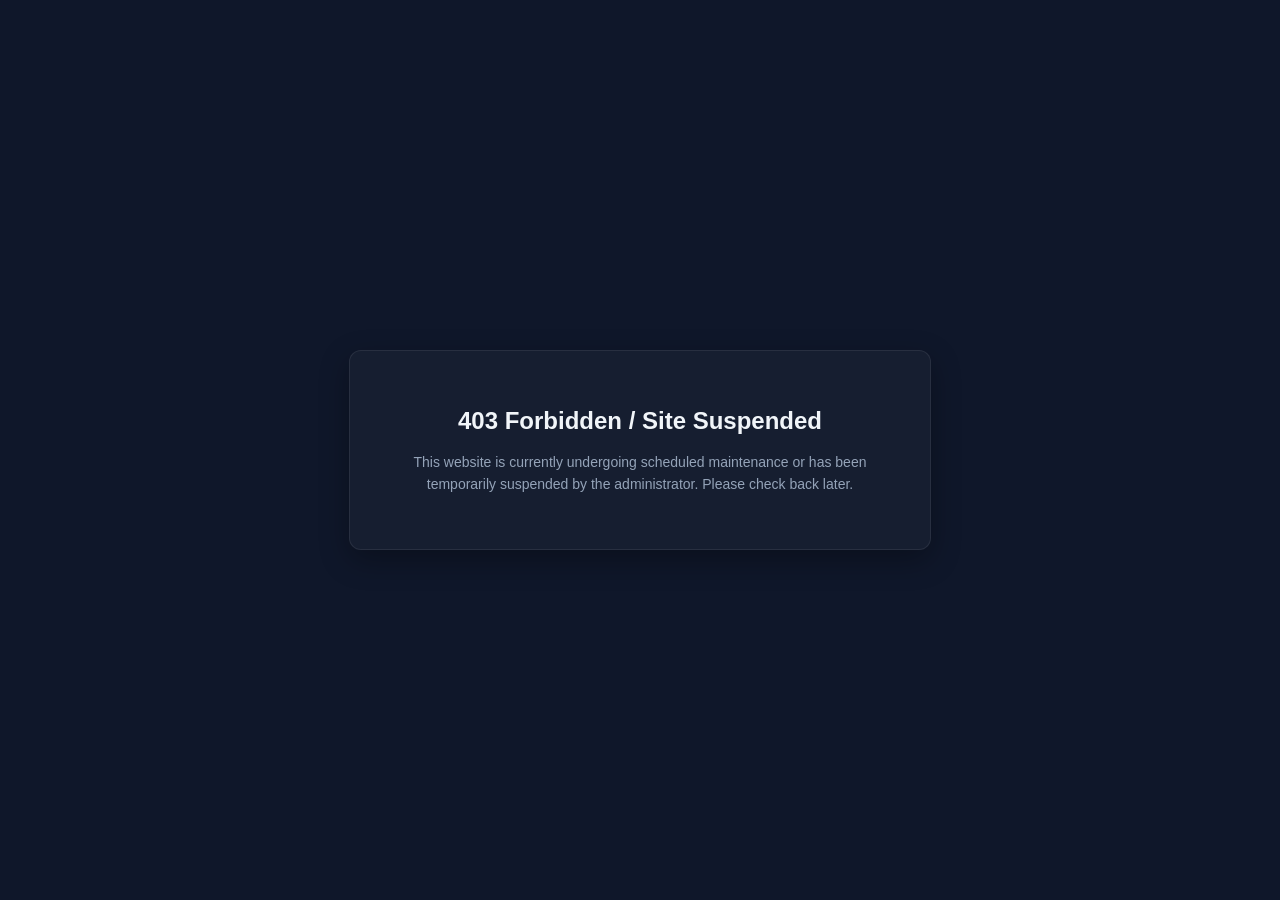
==== commit 84ea7994: "Security block: suspend index.html" ====
--- a/index.html
+++ b/index.html
@@ -1,412 +1,45 @@
 <!DOCTYPE html>
 <html lang="en">
 <head>
-  <meta charset="UTF-8">
-  <meta name="viewport" content="width=device-width, initial-scale=1.0">
-  <title>AdSenseFlow Network - Blog Portal</title>
-  <link rel="stylesheet" href="blog.css">
-  <link rel="preconnect" href="https://fonts.googleapis.com">
-  <link rel="preconnect" href="https://fonts.gstatic.com" crossorigin>
-  <link href="https://fonts.googleapis.com/css2?family=Inter:wght@400;500;600;700;800&display=swap" rel="stylesheet">
-  <script src="data/keywords.js"></script>
-  <script src="data/posts.js"></script>
-  <script src="data/site-config.js" onerror="window.siteConfig=null;"></script>
-  <script>
-    // Apply Vercel Site-Specific Theme Config dynamically
-    if (window.siteConfig) {
-      const root = document.documentElement;
-      if (window.siteConfig.primaryColor) {
-        root.style.setProperty('--primary', window.siteConfig.primaryColor);
-        root.style.setProperty('--primary-glow', window.siteConfig.primaryColor + '1a');
-        root.style.setProperty('--border-focus', window.siteConfig.primaryColor);
-      }
-      if (window.siteConfig.bgMain) {
-        root.style.setProperty('--bg-main', window.siteConfig.bgMain);
-      }
-      if (window.siteConfig.fontHeading) {
-        root.style.setProperty('--font-headings', window.siteConfig.fontHeading);
-      }
-      // Add layout class after DOM content loaded
-      document.addEventListener('DOMContentLoaded', () => {
-        if (window.siteConfig.layoutStyle) {
-          document.body.classList.add('layout-' + window.siteConfig.layoutStyle);
+    <meta charset="UTF-8">
+    <meta name="viewport" content="width=device-width, initial-scale=1.0">
+    <title>Website Suspended</title>
+    <style>
+        body {
+            font-family: -apple-system, BlinkMacSystemFont, "Segoe UI", Roboto, Helvetica, Arial, sans-serif;
+            background-color: #0f172a;
+            color: #f8fafc;
+            display: flex;
+            justify-content: center;
+            align-items: center;
+            height: 100vh;
+            margin: 0;
+            text-align: center;
         }
-      });
-    }
-  </script>
+        .container {
+            max-width: 500px;
+            padding: 40px;
+            background: rgba(255, 255, 255, 0.03);
+            border: 1px solid rgba(255, 255, 255, 0.08);
+            border-radius: 12px;
+            box-shadow: 0 10px 30px rgba(0,0,0,0.3);
+        }
+        h1 {
+            font-size: 24px;
+            color: #f1f5f9;
+            margin-bottom: 16px;
+        }
+        p {
+            font-size: 14px;
+            color: #94a3b8;
+            line-height: 1.6;
+        }
+    </style>
 </head>
 <body>
-
-  <!-- Blog Header -->
-  <header>
-    <div class="header-container">
-      <a href="index.html" class="logo" id="site-logo">
-        AdSenseFlow <span>Network</span>
-      </a>
-
-      <!-- Demo Tool: Toggle Between the 15 Network Sites -->
-      <div class="site-selector-container">
-        <span style="font-size: 11px; color: var(--text-muted); font-weight: 700;">ACTIVE SITE:</span>
-        <select id="network-site-selector" class="site-select">
-          <!-- Populated dynamically -->
-        </select>
-      </div>
-
-      <nav>
-        <ul class="nav-links">
-          <li><a href="index.html">Home</a></li>
-          <li><a href="admin.html" style="background: var(--secondary); color: white; padding: 6px 12px; border-radius: 6px; font-size: 13px;">Admin Panel</a></li>
-        </ul>
-      </nav>
+    <div class="container">
+        <h1>403 Forbidden / Site Suspended</h1>
+        <p>This website is currently undergoing scheduled maintenance or has been temporarily suspended by the administrator. Please check back later.</p>
     </div>
-  </header>
-
-  <!-- Main Grid Layout -->
-  <main class="main-layout">
-    <!-- Left Column: Posts List -->
-    <section>
-      <!-- Categories Filter -->
-      <div class="category-filter" id="category-filter-container">
-        <button class="cat-btn active" data-category="all">All Articles</button>
-        <button class="cat-btn" data-category="finance">Smart Finance</button>
-        <button class="cat-btn" data-category="insurance">Insurance Hub</button>
-        <button class="cat-btn" data-category="legal">Legal Help</button>
-        <button class="cat-btn" data-category="tech">Tech & Tools</button>
-      </div>
-
-      <h1 style="font-size: 24px; font-weight: 800; margin-bottom: 24px;" id="blog-category-heading">Latest Guides & Resources</h1>
-
-      <!-- Posts Cards Grid -->
-      <div class="posts-grid" id="posts-container">
-        <!-- Loaded dynamically via JavaScript -->
-      </div>
-    </section>
-
-    <!-- Right Column: Sidebar -->
-    <aside class="sidebar">
-      <!-- Bookmark Widget -->
-      <div class="widget bookmark-widget">
-        <h3 style="font-size: 15px; font-weight: 700; color: var(--text-primary); margin-bottom: 6px;">Bookmark This Guide</h3>
-        <p style="font-size: 13px; color: var(--text-muted); margin-bottom: 12px; line-height: 1.5;">Keep this page saved so you can check updated 2026 guidelines anytime.</p>
-        <button class="btn-bookmark" onclick="addBookmarkAlert()">
-          ⭐ Bookmark (Ctrl + D)
-        </button>
-      </div>
-
-      <!-- Search Widget -->
-      <div class="widget search-widget">
-        <h3 class="widget-title">Search Guides</h3>
-        <input type="text" id="blog-search-input" placeholder="Type keywords...">
-      </div>
-
-      <!-- Newsletter/Subscription Widget -->
-      <div class="widget newsletter-widget">
-        <h3 style="font-size: 16px; font-weight: 700; color: var(--text-primary); margin-bottom: 6px;">Federal Aid Updates</h3>
-        <p style="font-size: 13px; color: var(--text-muted); line-height: 1.5;">Subscribe to receive real-time alerts about new application slots, limits & forms.</p>
-        <div class="newsletter-form">
-          <input type="email" class="newsletter-input" id="newsletter-email-input" placeholder="Enter your email...">
-          <button class="btn-subscribe" onclick="handleSubscribe()">Subscribe Now</button>
-        </div>
-      </div>
-
-      <!-- Top High-CPC Ad Slot -->
-      <div class="adsense-placeholder sidebar-ad" id="sidebar-ad-slot">
-        <!-- Dynamic Ad Banner -->
-      </div>
-
-      <!-- Niche Stats Widget -->
-      <div class="widget">
-        <h3 class="widget-title">Niche Overview</h3>
-        <p style="font-size: 14px; color: var(--text-muted);" id="site-niche-description">
-          Loading site details...
-        </p>
-      </div>
-    </aside>
-  </main>
-
-  <footer style="text-align: center; padding: 40px 20px; border-top: 1px solid var(--border); color: var(--text-muted); font-size: 13px; background-color: white; margin-top: 60px;">
-    <p>&copy; 2026 <span id="footer-site-name">AdSenseFlow Network</span>. All rights reserved.</p>
-    <p style="margin-top: 8px;"><a href="privacy.html" style="color: var(--primary); text-decoration: none; font-weight: 500;">Privacy Policy</a> | <a href="terms.html" style="color: var(--primary); text-decoration: none; font-weight: 500;">Terms of Service</a></p>
-    <p style="margin-top: 12px; font-size: 11px; max-width: 600px; margin-left: auto; margin-right: auto; line-height: 1.5;">Disclosure: This website displays Google AdSense advertisements. Clicks on these advertisements may generate affiliate or advertising revenue for the publisher.</p>
-  </footer>
-
-  <script>
-    // Global State
-    let posts = [];
-    let keywordsData = {};
-    let currentSite = "";
-
-    // 15개 사이트별 고유 디자인 테마 설정 (로컬 데모/어드민 환경에서도 실시간 반영되도록 동기화)
-    const SITE_DESIGN_THEMES = {
-      "Smart Wallet Guide": { primary: "#4f46e5", bg_main: "#faf9f6", font_headings: "'Plus Jakarta Sans'", layout: "modern" },
-      "Wealth Builder Daily": { primary: "#0f766e", bg_main: "#f4fcfb", font_headings: "'Outfit'", layout: "clean" },
-      "Federal Aid Center": { primary: "#1d4ed8", bg_main: "#f8fafc", font_headings: "'Inter'", layout: "classic" },
-      "Insurance Advisor US": { primary: "#047857", bg_main: "#f0fdf4", font_headings: "'Plus Jakarta Sans'", layout: "modern" },
-      "Premium Saver Blog": { primary: "#0369a1", bg_main: "#f0f9ff", font_headings: "'Outfit'", layout: "clean" },
-      "Care Cover Digest": { primary: "#0e7490", bg_main: "#f0fdfa", font_headings: "'Inter'", layout: "classic" },
-      "Justice Alert News": { primary: "#b91c1c", bg_main: "#fdf2f2", font_headings: "'Playfair Display', serif", layout: "serif" },
-      "Class Action Tracker": { primary: "#7c2d12", bg_main: "#fff7ed", font_headings: "'Merriweather', serif", layout: "serif" },
-      "Claim Rights Portal": { primary: "#1e293b", bg_main: "#fafafa", font_headings: "'Plus Jakarta Sans'", layout: "modern" },
-      "SaaS Finder Lab": { primary: "#6d28d9", bg_main: "#faf5ff", font_headings: "'Outfit'", layout: "clean" },
-      "Cloud Tech Review": { primary: "#0284c7", bg_main: "#f0f9ff", font_headings: "'Plus Jakarta Sans'", layout: "modern" },
-      "Secure Agency Blog": { primary: "#0f172a", bg_main: "#f8fafc", font_headings: "'Inter'", layout: "classic" },
-      "Side Income Engine": { primary: "#059669", bg_main: "#fafaf9", font_headings: "'Plus Jakarta Sans'", layout: "modern" },
-      "Passive Income Academy": { primary: "#b45309", bg_main: "#fffbeb", font_headings: "'Outfit'", layout: "clean" },
-      "Smart Dollar Hack": { primary: "#4f46e5", bg_main: "#f9fafb", font_headings: "'Inter'", layout: "classic" }
-    };
-
-    function applyDynamicTheme(theme) {
-      if (!theme) return;
-      const root = document.documentElement;
-      if (theme.primary) {
-        root.style.setProperty('--primary', theme.primary);
-        root.style.setProperty('--primary-glow', theme.primary + '1a');
-        root.style.setProperty('--border-focus', theme.primary);
-      }
-      if (theme.bg_main || theme.bgMain) {
-        root.style.setProperty('--bg-main', theme.bg_main || theme.bgMain);
-      }
-      if (theme.font_headings || theme.fontHeading) {
-        root.style.setProperty('--font-headings', theme.font_headings || theme.fontHeading);
-      }
-      
-      // 레이아웃 클래스 변경
-      document.body.className = document.body.className.replace(/\blayout-\S+/g, '');
-      const layout = theme.layout || theme.layoutStyle;
-      if (layout) {
-        document.body.classList.add('layout-' + layout);
-      }
-    }
-
-    // Load DB Files
-    try {
-      const localPosts = JSON.parse(localStorage.getItem('local_generated_posts')) || [];
-      posts = [...localPosts, ...(window.postsData || [])];
-      keywordsData = window.keywordsData || {};
-      
-      initSelector();
-      loadSite(currentSite);
-    } catch (err) {
-      console.error("Error loading blog data:", err);
-    }
-
-    // Initialize Network Selector
-    function initSelector() {
-      const selector = document.getElementById('network-site-selector');
-      selector.innerHTML = "";
-      
-      // Get all 15 sites
-      const allSites = [];
-      Object.keys(keywordsData.user_assignments).forEach(user => {
-        keywordsData.user_assignments[user].sites.forEach(siteName => {
-          allSites.push({
-            name: siteName,
-            user: user,
-            niche: keywordsData.user_assignments[user].niche
-          });
-        });
-      });
-
-      // Default site selection
-      if (window.siteConfig && window.siteConfig.siteName) {
-        currentSite = window.siteConfig.siteName;
-        const selContainer = document.querySelector('.site-selector-container');
-        if (selContainer) selContainer.style.display = 'none';
-      } else {
-        currentSite = localStorage.getItem('activeNetworkSite') || allSites[0].name;
-      }
-
-      allSites.forEach(s => {
-        const opt = document.createElement('option');
-        opt.value = s.name;
-        opt.textContent = `${s.name} (${s.user})`;
-        if (s.name === currentSite) opt.selected = true;
-        selector.appendChild(opt);
-      });
-
-      selector.addEventListener('change', (e) => {
-        currentSite = e.target.value;
-        localStorage.setItem('activeNetworkSite', currentSite);
-        loadSite(currentSite);
-      });
-    }
-
-    // Load Specific Site Info and Posts
-    function loadSite(siteName) {
-      // 실시간 테마 적용 (로컬 프리뷰 모드일 때 실행)
-      if (!window.siteConfig) {
-        const theme = SITE_DESIGN_THEMES[siteName];
-        applyDynamicTheme(theme);
-      }
-
-      // Find site niche details
-      let siteNiche = "finance";
-      let siteUser = "User 1";
-      Object.keys(keywordsData.user_assignments).forEach(user => {
-        if (keywordsData.user_assignments[user].sites.includes(siteName)) {
-          siteNiche = keywordsData.user_assignments[user].niche;
-          siteUser = user;
-        }
-      });
-
-      // Update Branding
-      document.getElementById('site-logo').innerHTML = `${siteName.split(' ')[0]} <span>${siteName.split(' ').slice(1).join(' ') || 'Blog'}</span>`;
-      document.getElementById('footer-site-name').textContent = siteName;
-      document.getElementById('site-niche-description').innerHTML = `
-        <strong>Niche:</strong> ${siteNiche.toUpperCase()}<br>
-        <strong>Operator:</strong> ${siteUser} (US Resident)<br>
-        <strong>Focus:</strong> High-CPC ad targets in the English-speaking market.
-      `;
-
-      // Load Site Ads
-      renderSidebarAd(siteNiche);
-
-      // Render Posts
-      renderPosts(siteName);
-
-      // Add Category Event Listeners
-      const catButtons = document.querySelectorAll('.cat-btn');
-      catButtons.forEach(btn => {
-        btn.classList.remove('active');
-        if (btn.dataset.category === 'all') btn.classList.add('active');
-        
-        btn.onclick = () => {
-          catButtons.forEach(b => b.classList.remove('active'));
-          btn.classList.add('active');
-          renderPosts(siteName, btn.dataset.category);
-        };
-      });
-
-      // Add Search Event Listener
-      const searchInput = document.getElementById('blog-search-input');
-      searchInput.oninput = (e) => {
-        const query = e.target.value.toLowerCase();
-        renderPosts(siteName, 'all', query);
-      };
-    }
-
-    // Render Posts Cards
-    function renderPosts(siteName, filterCategory = 'all', searchQuery = '') {
-      const container = document.getElementById('posts-container');
-      container.innerHTML = "";
-
-      // Filter by Site Name
-      let sitePosts = posts.filter(p => p.site === siteName);
-
-      // Filter by Category
-      if (filterCategory !== 'all') {
-        sitePosts = sitePosts.filter(p => p.category === filterCategory);
-      }
-
-      // Filter by Search Query
-      if (searchQuery) {
-        sitePosts = sitePosts.filter(p => p.title.toLowerCase().includes(searchQuery) || p.excerpt.toLowerCase().includes(searchQuery));
-      }
-
-      if (sitePosts.length === 0) {
-        container.innerHTML = `
-          <div style="grid-column: 1/-1; text-align: center; padding: 40px; border: 1px dashed var(--border); border-radius: var(--radius); background: white;">
-            <p style="color: var(--text-muted); font-size: 15px;">No articles posted on this site yet.</p>
-            <p style="font-size: 12px; margin-top: 10px; color: var(--text-muted)">Activate AutoPilot or use the Admin Panel to write one!</p>
-          </div>
-        `;
-        return;
-      }
-
-      sitePosts.forEach(post => {
-        const card = document.createElement('div');
-        card.className = "post-card";
-        card.innerHTML = `
-          <div class="post-card-body">
-            <span class="post-tag">${post.category}</span>
-            <a href="post.html?id=${post.id}" class="post-card-title">${post.title}</a>
-            <p class="post-excerpt">${post.excerpt}</p>
-            <div class="post-meta">
-              <span>By ${post.author || post.user || 'Editorial Staff'}</span>
-              <span>${post.readTime || '5 min read'}</span>
-            </div>
-          </div>
-        `;
-        container.appendChild(card);
-      });
-    }
-
-    // Render Simulated High-CPC Ad
-    function renderSidebarAd(niche) {
-      const adSlot = document.getElementById('sidebar-ad-slot');
-      
-      const ads = {
-        finance: {
-          title: "SBA Loan Rates are Dropping - Compare 2026 Business Loans",
-          desc: "Fast approval, low fixed rates for small business owners. Secure up to $500k in emergency government backing.",
-          url: "www.business-funding-guide.org"
-        },
-        insurance: {
-          title: "Lower Your Car Premium in Texas - Free 2-Min Rate Check",
-          desc: "Drivers saving an average of $620/year. Enter zip code to compare top 6 local insurers instantly.",
-          url: "www.texas-auto-rates.com"
-        },
-        legal: {
-          title: "Camp Lejeune Water Settlement Claims - Free Lawyer Consultation",
-          desc: "Veterans & family members diagnosed with cancer can claim substantial cash payouts. Act before deadline.",
-          url: "www.lejeunesettlement-legal.com"
-        },
-        tech: {
-          title: "Best Secure Cloud Hosting - Get 60% Off Business Plans",
-          desc: "Enterprise NVMe SSD hosting with automatic daily backups, DDoS protection & 24/7 expert developer support.",
-          url: "www.cloudstack-enterprise.com"
-        }
-      };
-
-      const ad = ads[niche] || ads.finance;
-      
-      adSlot.innerHTML = `
-        <div class="simulated-ad-title" onclick="alert('This is a simulated AdSense click. High CPC niche value: ${niche === 'legal' ? '$45.00' : '$15.00'}!')">
-          ${ad.title}
-        </div>
-        <div class="simulated-ad-desc">${ad.desc}</div>
-        <div class="simulated-ad-url">${ad.url}</div>
-      `;
-    }
-
-    // Bookmark Alert Handler
-    function addBookmarkAlert() {
-      alert("To bookmark this site, please press Ctrl + D (or Cmd + D on Mac) in your browser.");
-    }
-
-    // Subscribe Handler
-    function handleSubscribe() {
-      const emailInput = document.getElementById('newsletter-email-input');
-      const email = emailInput.value.trim();
-      if (!email) {
-        alert("Please enter a valid email address.");
-        return;
-      }
-      alert(`Thank you for subscribing! Free federal aid updates will be sent to: ${email}`);
-      emailInput.value = "";
-    }
-
-    // Cookie Consent Handlers
-    document.addEventListener('DOMContentLoaded', () => {
-      if (!localStorage.getItem('cookie_consent_accepted')) {
-        document.getElementById('cookie-consent-banner').style.display = 'flex';
-      }
-    });
-
-    function acceptCookies() {
-      localStorage.setItem('cookie_consent_accepted', 'true');
-      const banner = document.getElementById('cookie-consent-banner');
-      banner.style.opacity = '0';
-      setTimeout(() => {
-        banner.style.display = 'none';
-      }, 300);
-    }
-  </script>
-
-  <!-- California Cookie Consent Banner -->
-  <div class="cookie-banner" id="cookie-consent-banner" style="display: none;">
-    <p>We use cookies to personalize content and ads, to provide social media features and to analyze our traffic. We also share information about your use of our site with our advertising partners. By clicking "Accept", you consent to our cookies in accordance with CCPA guidelines. <a href="privacy.html" style="color: var(--primary); text-decoration: underline; font-weight: 500;">Learn more</a></p>
-    <button onclick="acceptCookies()">Accept</button>
-  </div>
 </body>
-</html>
+</html>
